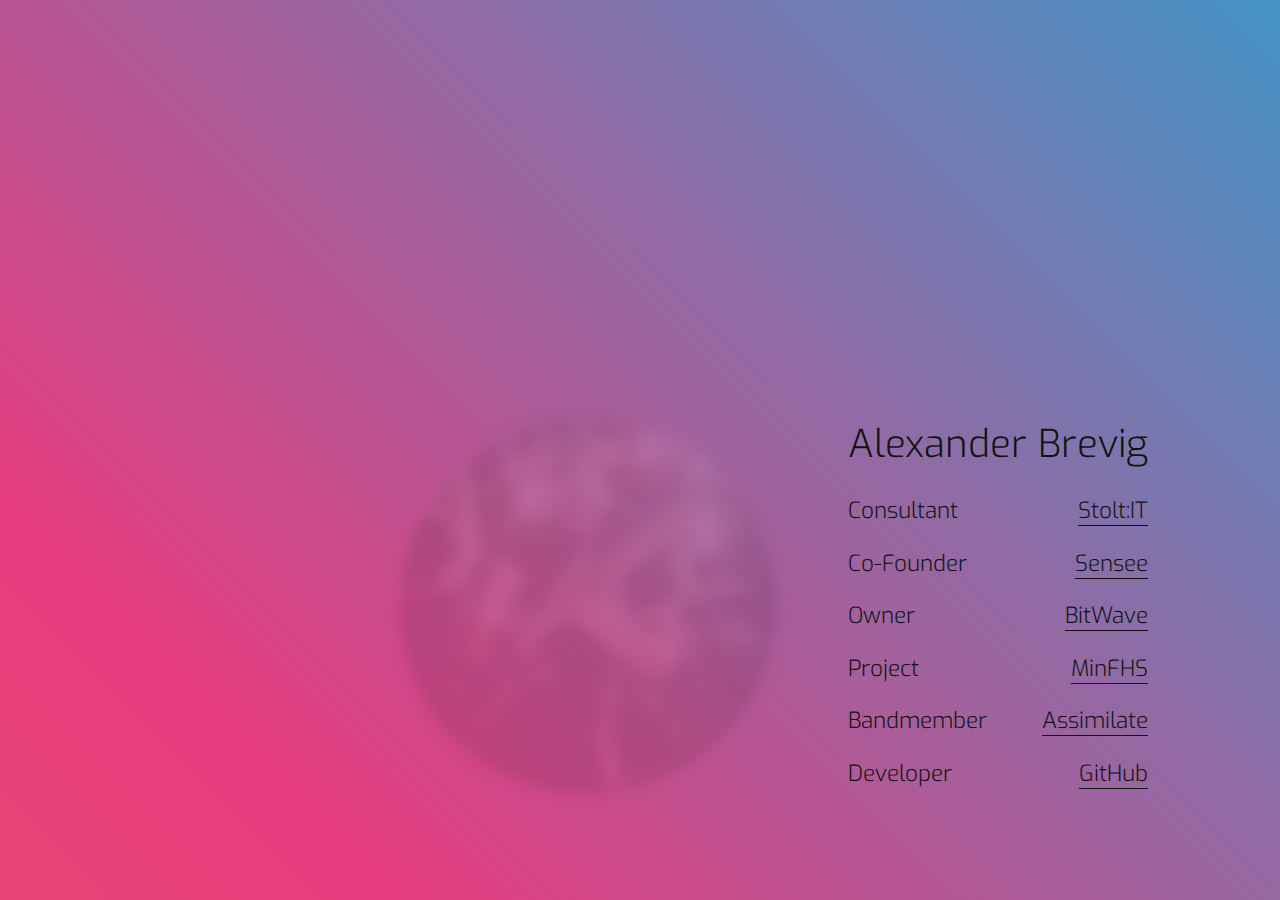
==== index.html @ 8a5ab046 "initial" ====
<!DOCTYPE html>
<html class="no-js" lang="">
  <head>
    <meta charset="utf-8" />
    <title>alexanderbrevig</title>
    <meta name="description" content="" />
    <meta name="viewport" content="width=device-width, initial-scale=1" />

    <!--<link rel="manifest" href="site.webmanifest" />
    <link rel="apple-touch-icon" href="icon.png" />
    Place favicon.ico in the root directory -->

    <link
      href="https://fonts.googleapis.com/css?family=Exo:100|Montserrat:100&display=swap"
      rel="stylesheet"
    />
    <link rel="stylesheet" href="style.css" />

    <meta name="theme-color" content="#fafafa" />
  </head>

  <body>
    <!--[if IE]>
      <p class="browserupgrade">
        You are using an <strong>outdated</strong> browser. Please
        <a href="https://browsehappy.com/">upgrade your browser</a> to improve
        your experience and security.
      </p>
    <![endif]-->

    <div class="container">
      <div class="content">
        <img src="alexander.jpg" alt="profile picture" />
        <h1>Alexander Brevig</h1>
        <h3>Consultant <a href="http://stoltit.no/">Stolt:IT</a></h3>
        <h3>Co-Founder <a href="https://sensee.io/">Sensee</a></h3>
        <h3>Owner <a href="http://hyperkube.no/">BitWave</a></h3>
        <h3>Project <a href="http://www.minfhs.no/">MinFHS</a></h3>
        <h3>Bandmember <a href="http://assimilate.band/">Assimilate</a></h3>
        <h3>
          Developer <a href="https://github.com/AlexanderBrevig/">GitHub</a>
        </h3>
      </div>
    </div>
  </body>
</html>
---- style.css ----
body {
  margin: 0;
  width: 100vw;
  height: 100vh;
  font-family: "Montserrat", sans-serif;
  font-family: "Exo", sans-serif;
  color: #111;
  background-image: url("alexander.jpg");
  background: linear-gradient(45deg, #ffec3e, #00ff55, #c6c7ffff);
  background: linear-gradient(45deg, #ee7752, #e73c7e, #23a6d5, #23d5ab);
  background-size: 300% 300%;
  animation: gradientBG 20s ease infinite;
  scroll-behavior: unset;
  overflow: hidden;
  padding-left: 1em;
}

@keyframes gradientBG {
  0% {
    background-position: 0% 50%;
  }
  50% {
    background-position: 100% 50%;
  }
  100% {
    background-position: 0% 50%;
  }
}

.container {
  bottom: 0vh;
  width: 100%;
  position: absolute;
  bottom: 10vh;
  margin-left: 65vw;
}
img:hover {
  opacity: 0.6;
  filter: blur(0px);
}
.content {
  font-size: 1.5vw;
  width: fit-content;
}
img {
  transition: filter 0.5s ease, opacity 0.2s ease-out;
  opacity: 0.1;
  border-radius: 50%;
  filter: blur(8px);
  position: absolute;
  height: 90%;
  left: -35%;
}

h1 {
  font-weight: 300;
}

h3 {
  font-weight: 300;
}

h5 {
  font-weight: 300;
}

a {
  float: right;
  text-decoration: none;
  color: #111;
  border-bottom: 1px solid #111;
}
a:hover {
  text-decoration: none;
  border-bottom: 1px solid #fff;
}

@media (max-width: 1200px) {
  .container {
    color: #000;
    position: relative;
    width: 500px;
    bottom: 0;
    top: 1em;
    margin: auto;
  }
  .content {
    font-size: 2em;
    width: fit-content;
  }
  img {
    filter: blur(0px);
    position: relative;
    width: 100%;
    left: 0;
  }
}

@media (max-width: 500px) {
  .container {
    width: 90%;
  }
}
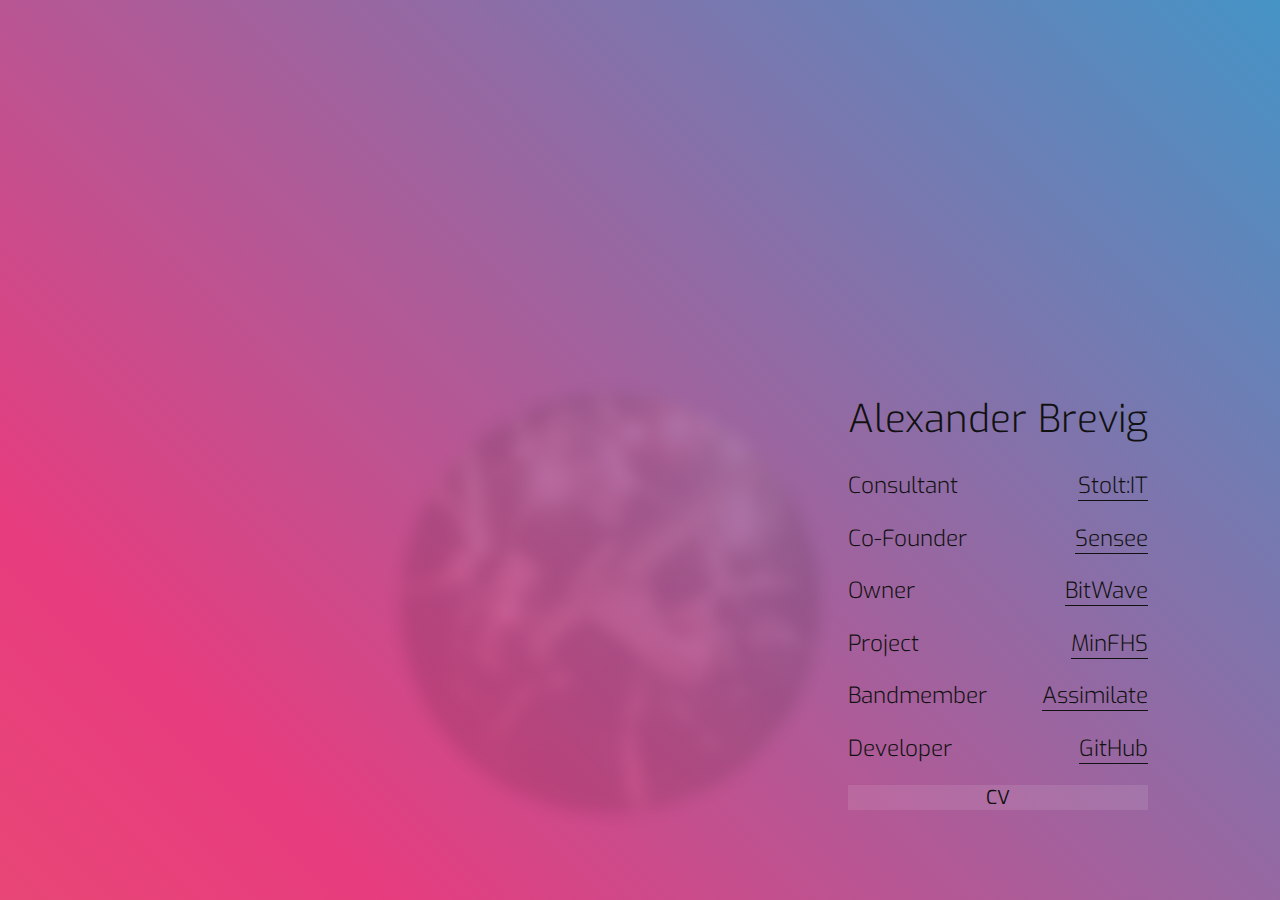
==== commit 5aa065ba: "cv link" ====
--- a/index.html
+++ b/index.html
@@ -40,6 +40,7 @@
         <h3>
           Developer <a href="https://github.com/AlexanderBrevig/">GitHub</a>
         </h3>
+        <a class="cv" href="http://cv.alexanderbrevig.com">CV</a>
       </div>
     </div>
   </body>
--- a/style.css
+++ b/style.css
@@ -48,7 +48,7 @@
   border-radius: 50%;
   filter: blur(8px);
   position: absolute;
-  height: 90%;
+  height: 95%;
   left: -35%;
 }
 
@@ -64,7 +64,16 @@
   font-weight: 300;
 }
 
-a {
+.cv {
+  display: inline-block;
+  width: 100%;
+  text-align: center;
+  text-decoration: none;
+  color: #111;
+  border-bottom: 0;
+  background: rgba(255, 255, 255, 0.1);
+}
+h3 a {
   float: right;
   text-decoration: none;
   color: #111;
